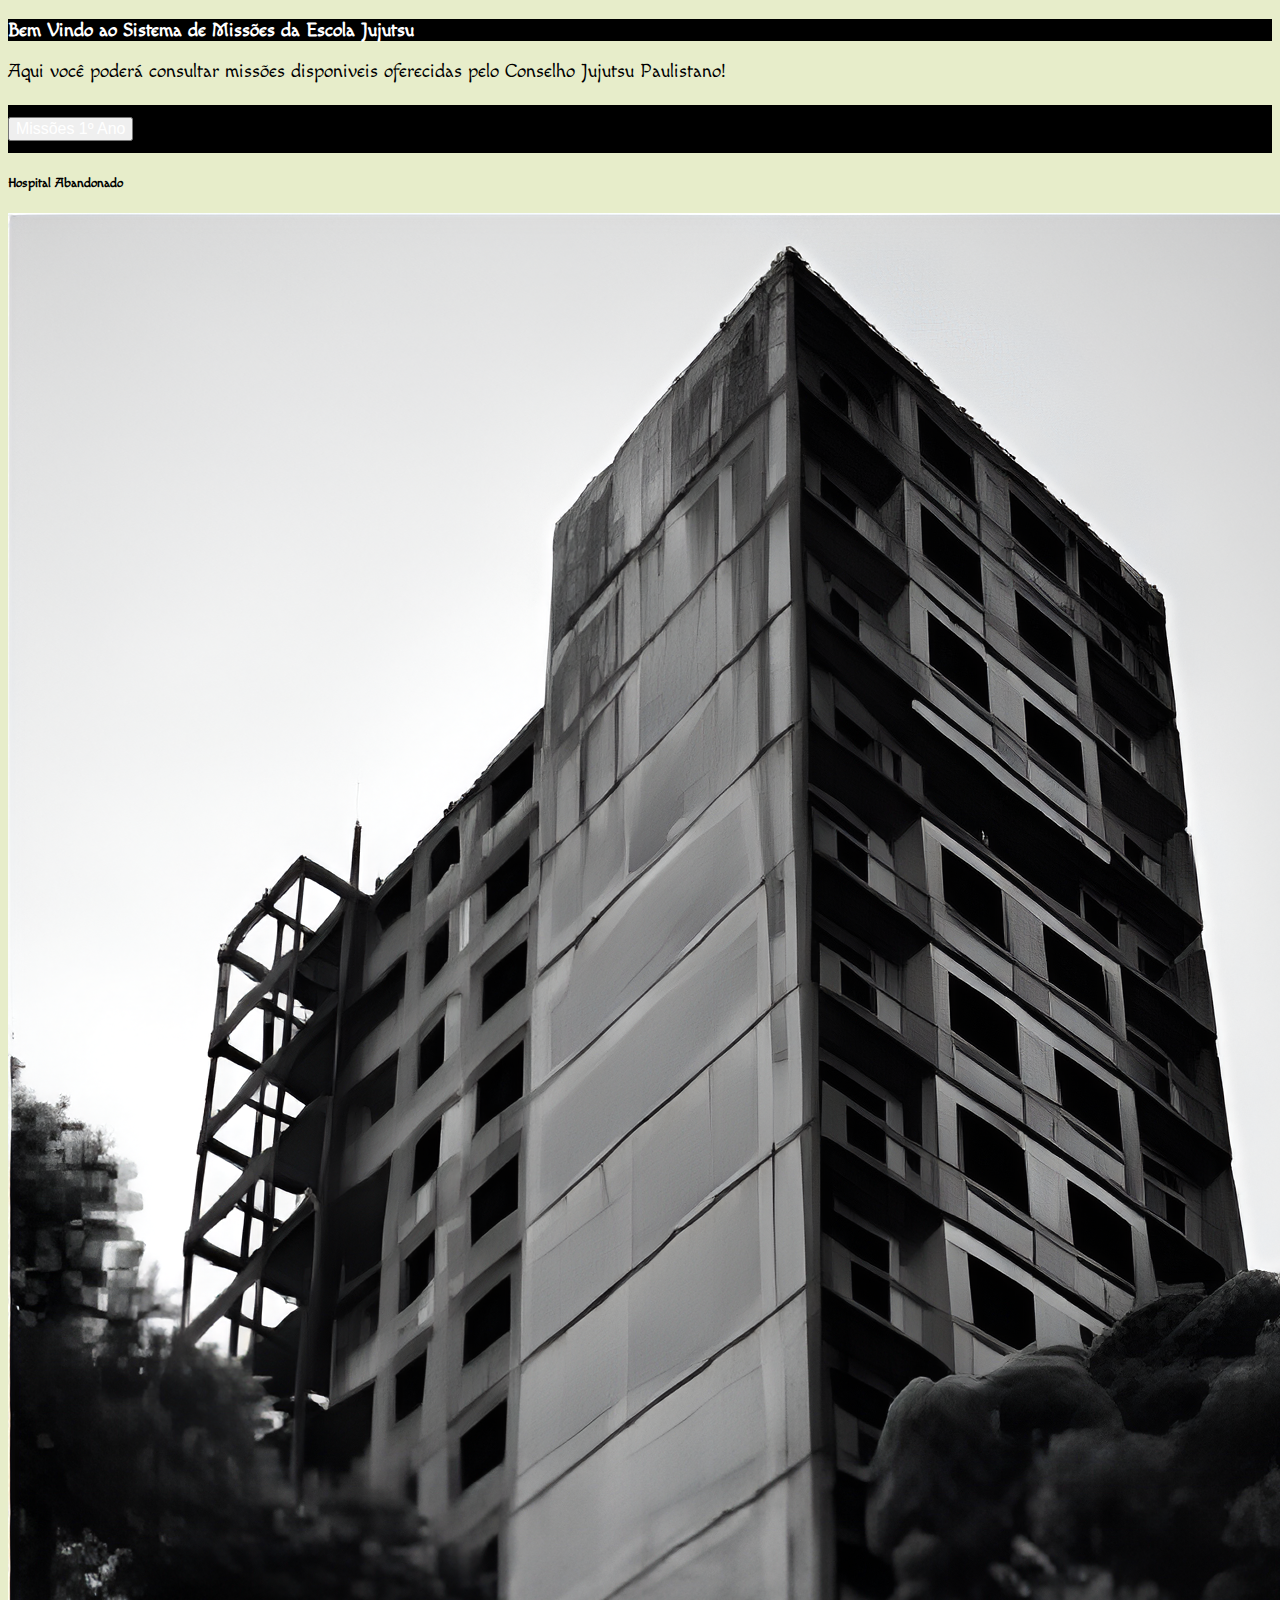
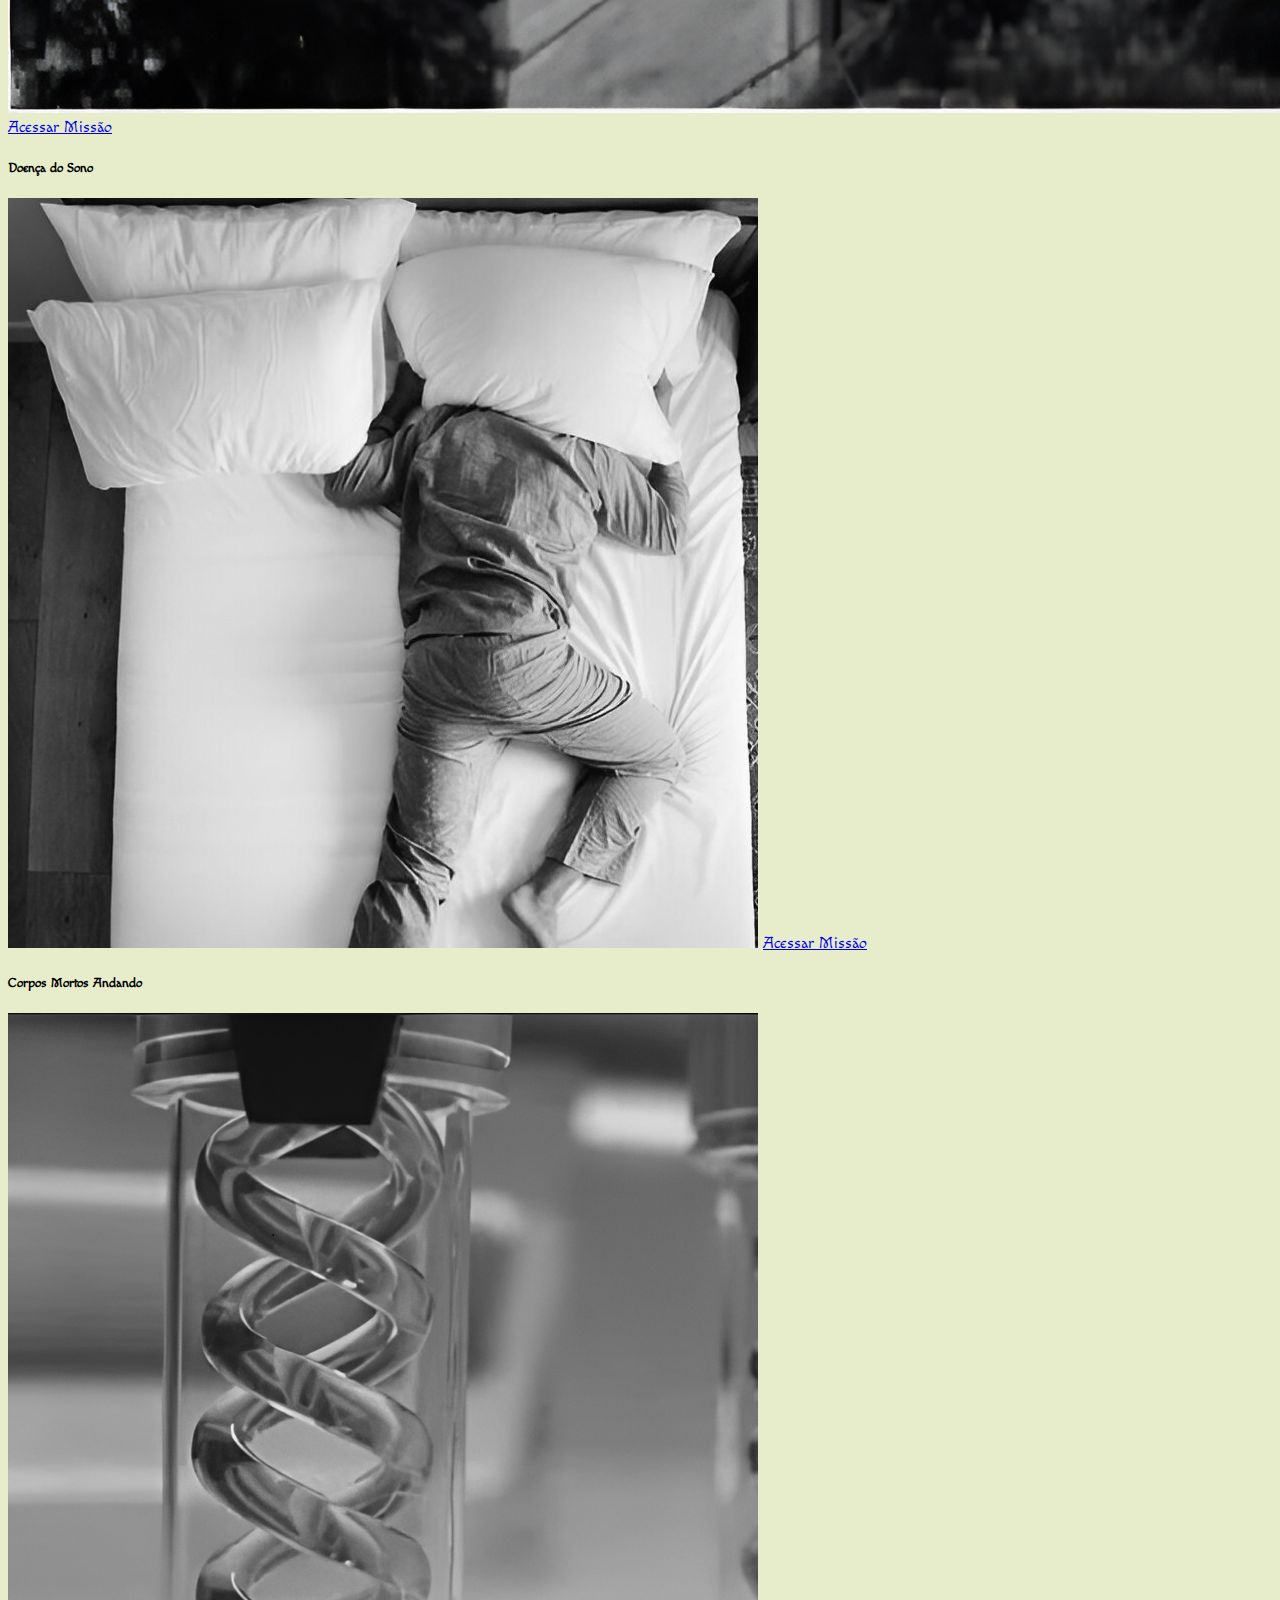
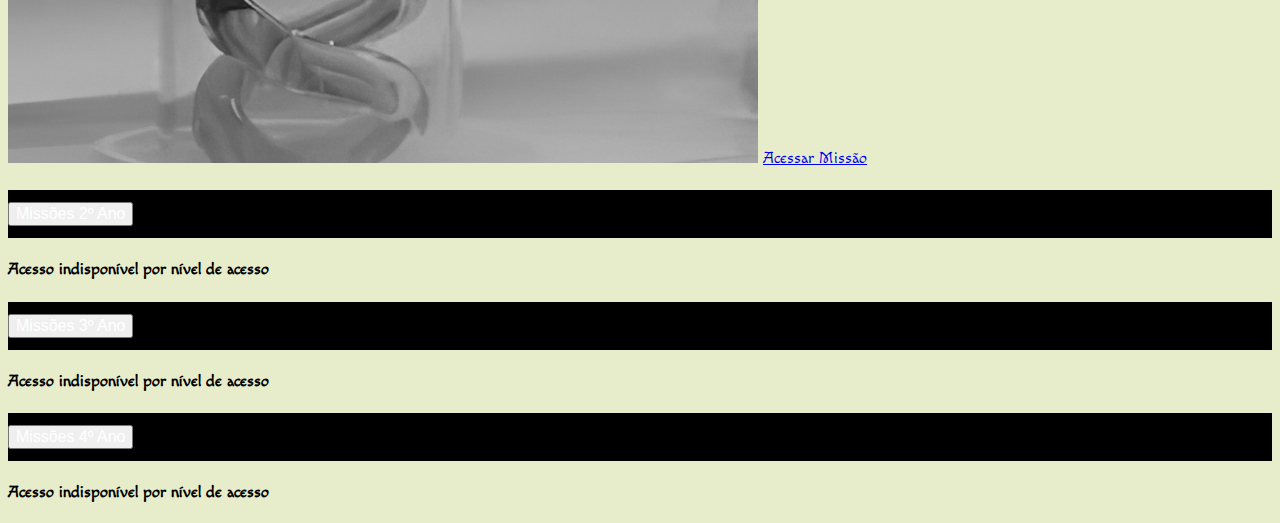
==== index.html @ d04c8952 "mudançaIndex" ====
<!DOCTYPE html>
<html lang="pt-br">
<head>
    <meta charset="UTF-8">
    <meta name="viewport" content="width=device-width, initial-scale=1.0">
    <link rel="preconnect" href="https://fonts.googleapis.com">
    <link rel="preconnect" href="https://fonts.gstatic.com" crossorigin>
    <link href="https://fonts.googleapis.com/css2?family=Macondo&display=swap" rel="stylesheet">
    <link href="https://cdn.jsdelivr.net/npm/bootstrap@5.2.1/dist/css/bootstrap.min.css" rel="stylesheet"
    integrity="sha384-iYQeCzEYFbKjA/T2uDLTpkwGzCiq6soy8tYaI1GyVh/UjpbCx/TYkiZhlZB6+fzT"
    crossorigin="anonymous">
    <script src="https://code.jquery.com/jquery-3.3.1.slim.min.js" integrity="sha384-q8i/X+965DzO0rT7abK41JStQIAqVgRVzpbzo5smXKp4YfRvH+8abtTE1Pi6jizo" crossorigin="anonymous"></script>
    <script src="https://cdn.jsdelivr.net/npm/popper.js@1.14.7/dist/umd/popper.min.js" integrity="sha384-UO2eT0CpHqdSJQ6hJty5KVphtPhzWj9WO1clHTMGa3JDZwrnQq4sF86dIHNDz0W1" crossorigin="anonymous"></script>
    <script src="https://cdn.jsdelivr.net/npm/bootstrap@4.3.1/dist/js/bootstrap.min.js" integrity="sha384-JjSmVgyd0p3pXB1rRibZUAYoIIy6OrQ6VrjIEaFf/nJGzIxFDsf4x0xIM+B07jRM" crossorigin="anonymous"></script>
    <script src="https://cdn.jsdelivr.net/npm/bootstrap@5.2.1/dist/js/bootstrap.bundle.min.js"
    integrity="sha384-u1OknCvxWvY5kfmNBILK2hRnQC3Pr17a+RTT6rIHI7NnikvbZlHgTPOOmMi466C8"
    crossorigin="anonymous"></script>
    <link rel="stylesheet" href="/CSS/index.css">
    <link rel="icon" type="image/x-icon" href="/IMAGES/jjk-logo.jpg">
    <title>Missões</title>
</head>
<body>
    <div class="titulo p-2 d-flex justify-content-center">
        <h3>Bem Vindo ao Sistema de Missões da Escola Jujutsu </h3>
    </div>
    <div class="tituloTexto p-3 d-flex justify-content-center">
        <p>Aqui você poderá consultar missões disponiveis oferecidas pelo Conselho Jujutsu Paulistano!</p>
    </div>
    <div class="container-md">
        <div class="row">
            <div class="col-md-12">
                <div id="accordion">
                    <div class="card">
                      <div class="card-header btn1" id="headingOne">
                        <h5 class="mb-0">
                          <button class="btn collapsed col-12" id="btn1" data-toggle="collapse" data-target="#collapseOne" aria-expanded="true" aria-controls="collapseOne">
                            Missões 1º Ano
                          </button>
                        </h5>
                      </div>
                  
                      <div id="collapseOne" class="collapse" aria-labelledby="headingOne" data-parent="#accordion">
                        <div class="card-body">
                          <div class="container-flex">
                            <div class="row justify-content-center">
                              <div class="col-md-3 pt-2 text-center border border-2 border-dark rounded m-2">
                                <h5>Hospital Abandonado</h5>
                                <img src="/IMAGES/hospital_aban.png" alt="Um prédio abandonado com algumas árvores em volta" class="img-fluid rounded">
                                <a href="/HTML/teste.html" class="btn btn-lg active " id="btnMissao" role="button" aria-pressed="true">Acessar Missão</a>
                              </div>
                              <div class="col-md-3 pt-2 text-center border border-2 border-dark rounded m-2">
                                <h5>Doença do Sono</h5>
                                <img src="/IMAGES/dormindo.png" alt="Um homem dormindo e uma cama" class="img-fluid rounded">
                                <a href="#" class="btn btn-lg active" role="button" aria-pressed="true">Acessar Missão</a>
                              </div>
                              <div class="col-md-3 pt-2 text-center border border-2 border-dark rounded m-2">
                                <h5>Corpos Mortos Andando</h5>
                                <img src="/IMAGES/virus.png" alt="Um frasco de substância suspeita" class="img-fluid rounded">
                                <a href="#" class="btn btn-lg active" role="button" aria-pressed="true">Acessar Missão</a>
                              </div>
                            </div>
                          </div>
                        </div>
                      </div>
                    </div>
                    <div class="card">
                      <div class="card-header btn1" id="headingTwo">
                        <h5 class="mb-0">
                          <button class="btn collapsed col-12" id="btn1" data-toggle="collapse" data-target="#collapseTwo" aria-expanded="false" aria-controls="collapseTwo">
                            Missões 2º Ano
                          </button>
                        </h5>
                      </div>
                      <div id="collapseTwo" class="collapse" aria-labelledby="headingTwo" data-parent="#accordion">
                        <div class="card-body">
                         <div class="container-flex">
                            <div class="row justify-content-center">
                              <div class="col-md-12 text-center">
                                <h4 class="text-danger">Acesso indisponível por nível de acesso</h4>
                              </div>
                            </div>
                         </div>
                      </div>
                    </div>
                    <div class="card">
                      <div class="card-header btn1" id="headingThree">
                        <h5 class="mb-0">
                          <button class="btn collapsed col-12" id="btn1" data-toggle="collapse" data-target="#collapseThree" aria-expanded="false" aria-controls="collapseThree">
                            Missões 3º Ano
                          </button>
                        </h5>
                      </div>
                      <div id="collapseThree" class="collapse" aria-labelledby="headingThree" data-parent="#accordion">
                        <div class="card-body">
                          <div class="container-flex">
                            <div class="row justify-content-center">
                              <div class="col-md-12 text-center">
                                <h4 class="text-danger">Acesso indisponível por nível de acesso</h4>
                              </div>
                            </div>
                         </div>
                        </div>
                      </div>
                    </div>
                    <div class="card">
                        <div class="card-header btn1" id="headingFour">
                          <h5 class="mb-0">
                            <button class="btn collapsed col-12" id="btn1" data-toggle="collapse" data-target="#collapseFour" aria-expanded="false" aria-controls="collapseFour">
                                Missões 4º Ano
                            </button>
                          </h5>
                        </div>
                        <div id="collapseFour" class="collapse" aria-labelledby="headingFour" data-parent="#accordion">
                          <div class="card-body">
                            <div class="container-flex">
                              <div class="row justify-content-center">
                                <div class="col-md-12 text-center">
                                  <h4 class="text-danger">Acesso indisponível por nível de acesso</h4>
                                </div>
                              </div>
                           </div>
                          </div>
                        </div>
                      </div>
                </div>
            </div>
        </div>
    </div>
</body>
</html>
---- CSS/index.css ----
body{
    font-family: "Macondo", cursive;
    font-weight: 400;
    font-style: normal;
    background-color: rgb(231, 237, 202);
}
.titulo{
    color: white;
    background-color: black;
}
.tituloTexto{
    font-size: larger;
}
.btn1{
    background-color: black;
    text-align: start;

}
#btn1{
    color: white;
    font-size: larger;
    margin-top: 12px;
    margin-bottom: 12px;
}
.caixaMissao{
    background-color: black;
}
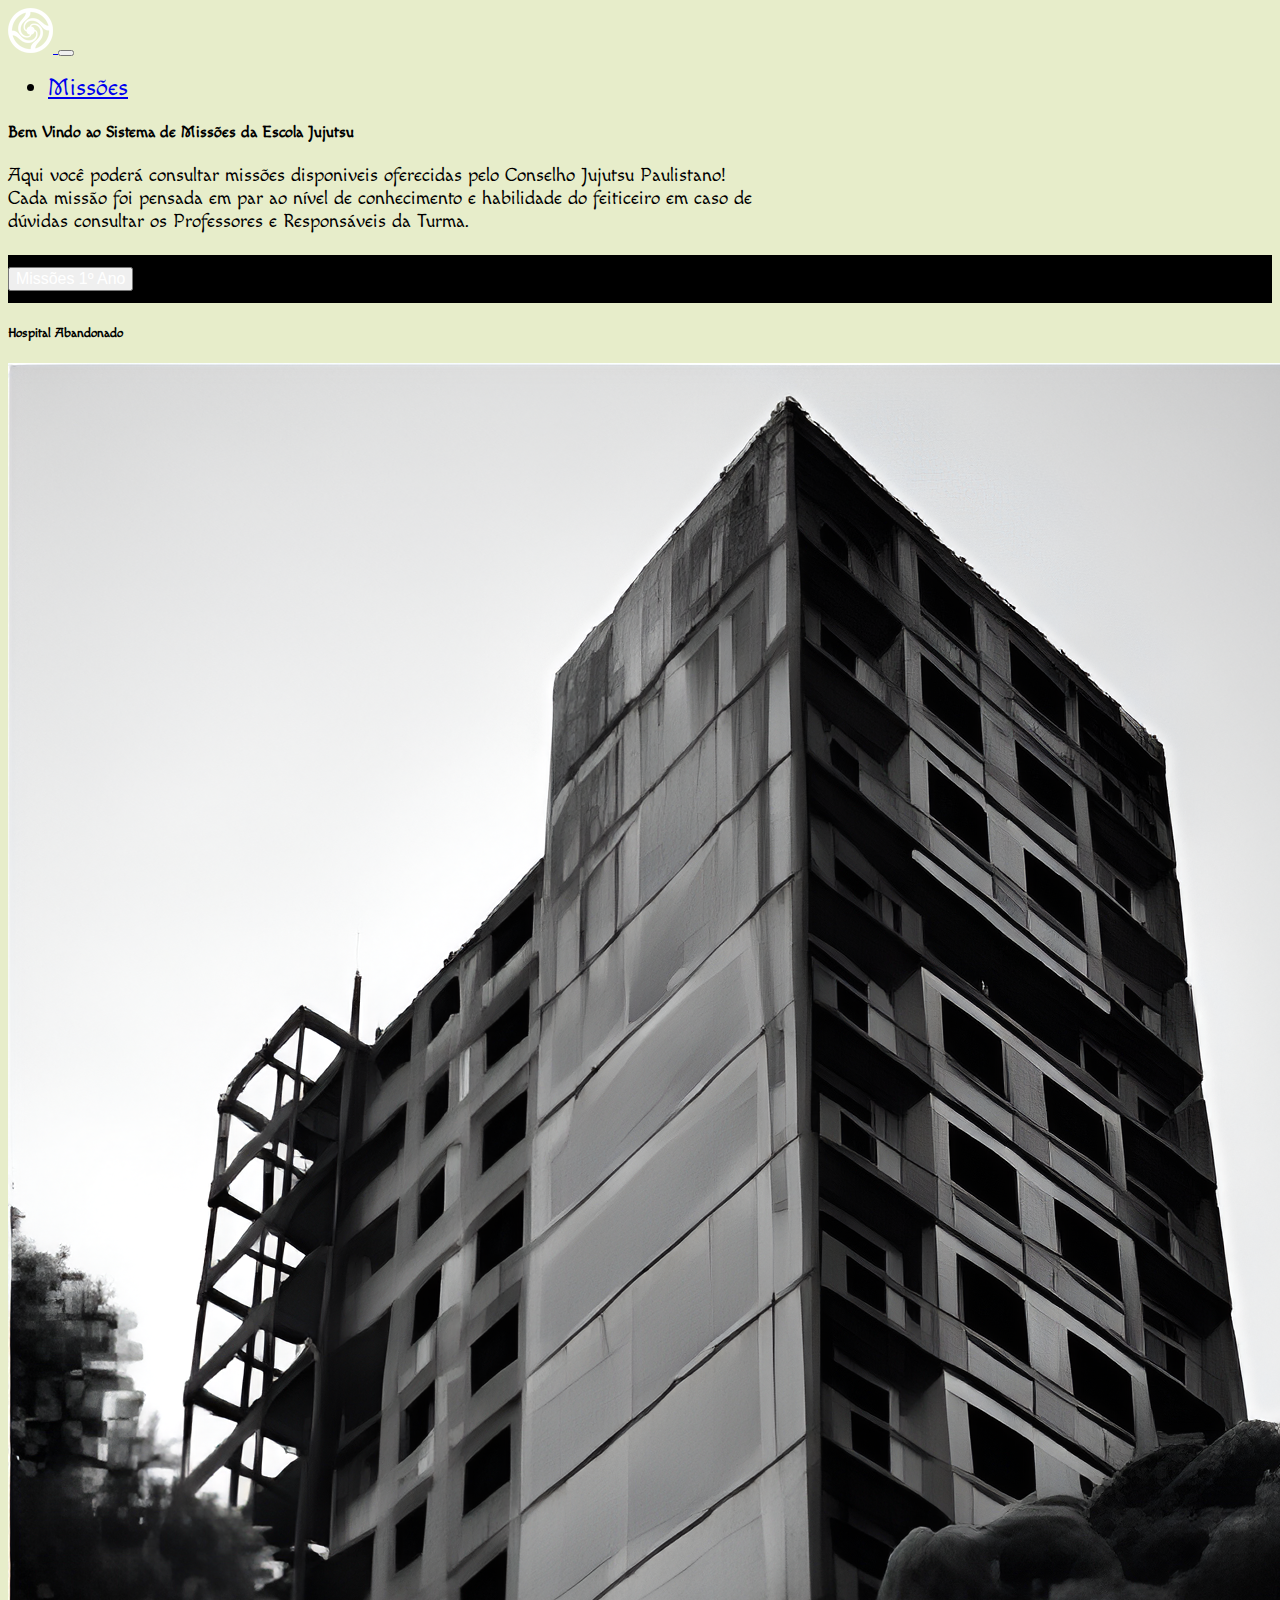
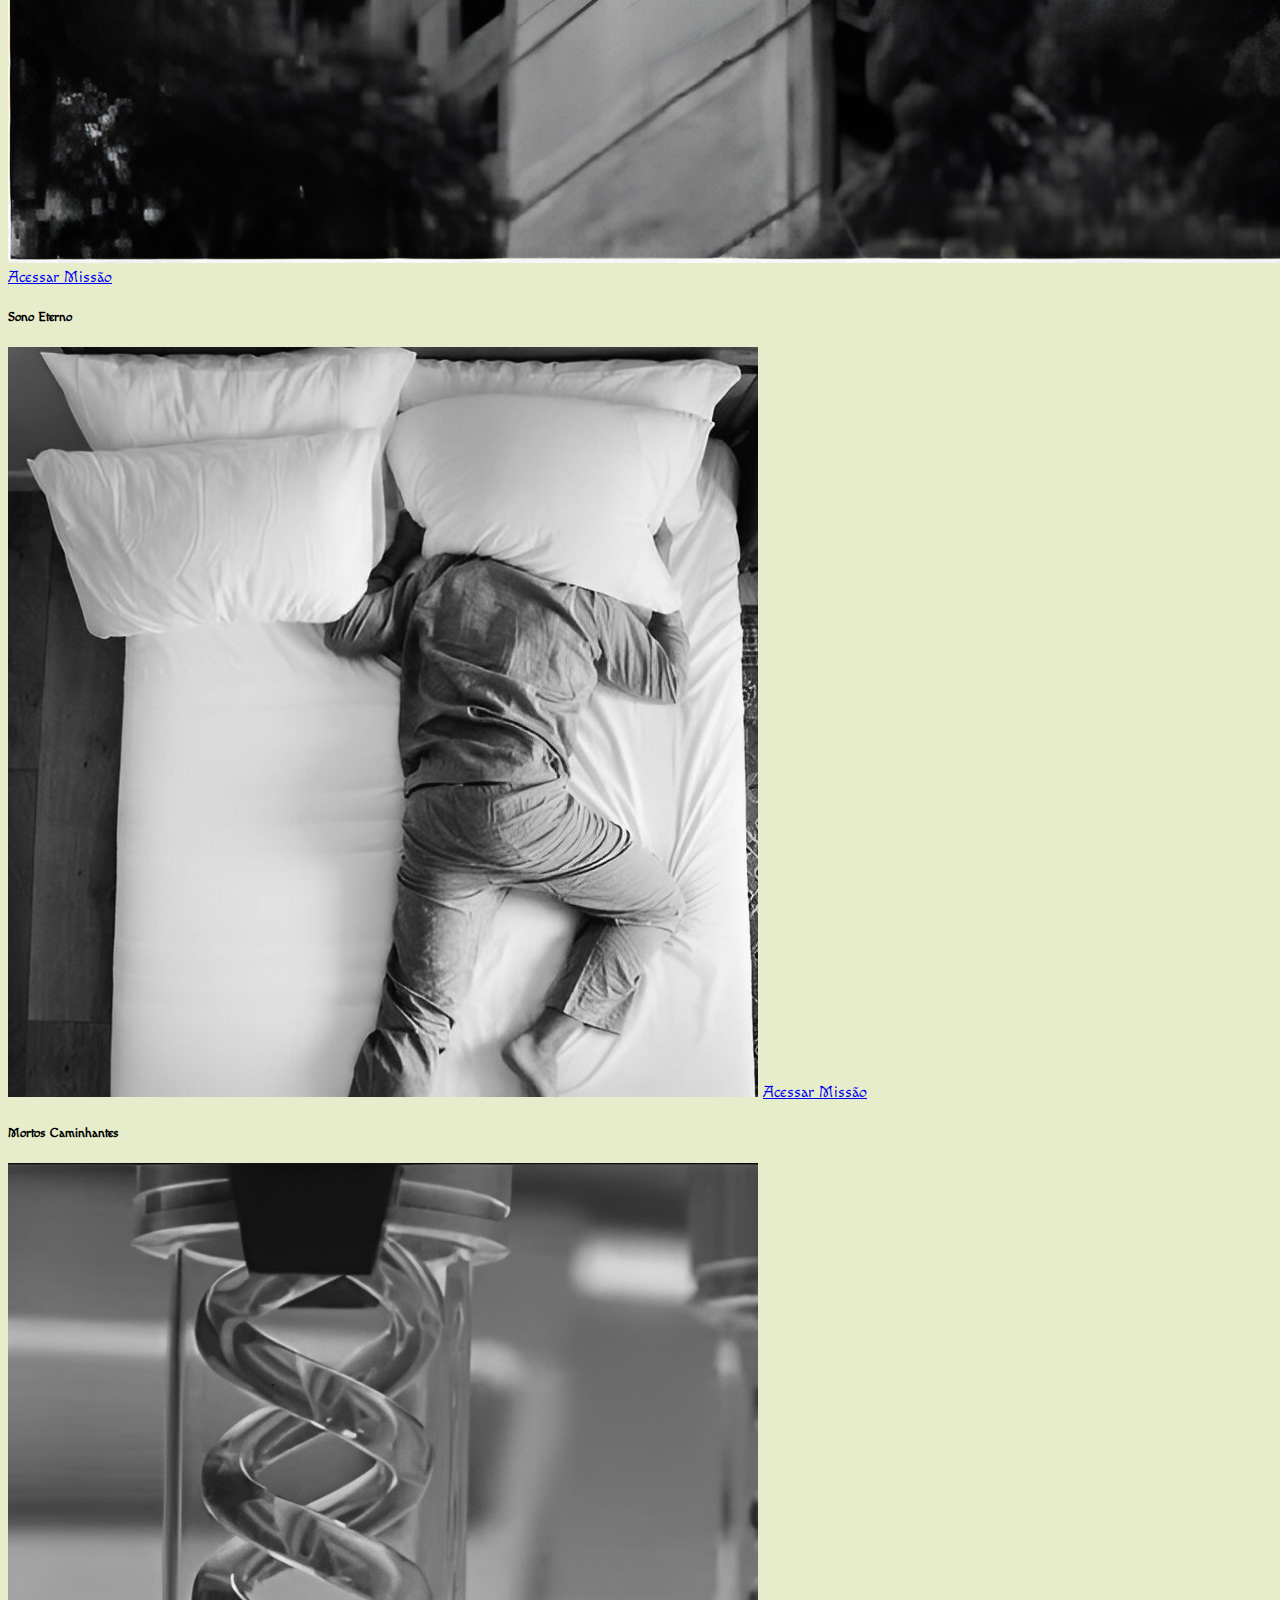
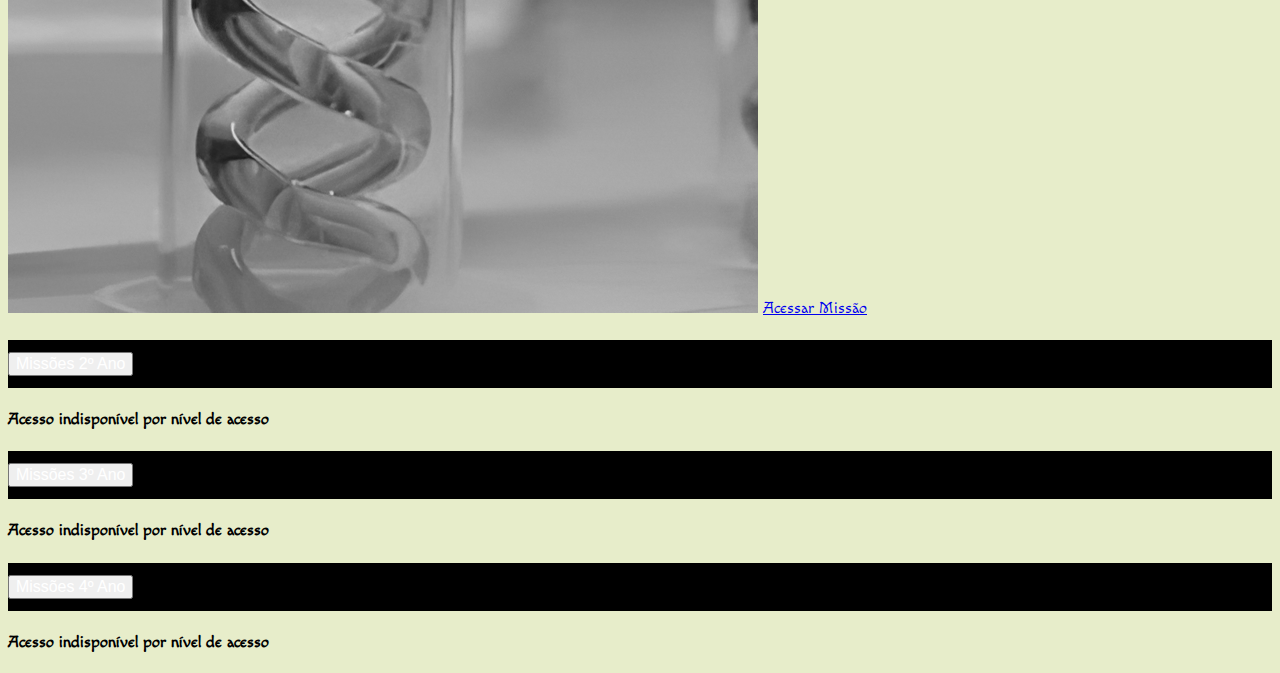
==== commit 0aabb73b: "Finalização das 3 missões" ====
--- a/index.html
+++ b/index.html
@@ -15,82 +15,119 @@
     <script src="https://cdn.jsdelivr.net/npm/bootstrap@5.2.1/dist/js/bootstrap.bundle.min.js"
     integrity="sha384-u1OknCvxWvY5kfmNBILK2hRnQC3Pr17a+RTT6rIHI7NnikvbZlHgTPOOmMi466C8"
     crossorigin="anonymous"></script>
-    <link rel="stylesheet" href="/CSS/index.css">
-    <link rel="icon" type="image/x-icon" href="/IMAGES/jjk-logo.jpg">
+    <link rel="stylesheet" href="index.css">
+    <link rel="icon" type="image/x-icon" href="jjk-logo.jpg">
     <title>Missões</title>
 </head>
 <body>
-    <div class="titulo p-2 d-flex justify-content-center">
-        <h3>Bem Vindo ao Sistema de Missões da Escola Jujutsu </h3>
+  <nav class="navbar navbar-expand-lg navbar-dark bg-black">
+    <div class="container-fluid">
+      <a class="navbar-brand" href="index.html">
+        <img src="Jujutsu_Logo.png" alt="Logo Escola Jujutsu">
+      </a>
+      <button class="navbar-toggler" type="button" data-bs-toggle="collapse" data-bs-target="#navbarNav" aria-controls="navbarNav" aria-expanded="false" aria-label="Toggle navigation">
+        <span class="navbar-toggler-icon"></span>
+      </button>
+      <div class="collapse navbar-collapse" id="navbarNav">
+        <ul class="navbar-nav">
+          <li class="nav-item">
+            <a class="nav-link active" href="index.html">Missões</a>
+          </li>
+        </ul>
+      </div>
     </div>
-    <div class="tituloTexto p-3 d-flex justify-content-center">
-        <p>Aqui você poderá consultar missões disponiveis oferecidas pelo Conselho Jujutsu Paulistano!</p>
-    </div>
-    <div class="container-md">
-        <div class="row">
-            <div class="col-md-12">
-                <div id="accordion">
-                    <div class="card">
-                      <div class="card-header btn1" id="headingOne">
-                        <h5 class="mb-0">
-                          <button class="btn collapsed col-12" id="btn1" data-toggle="collapse" data-target="#collapseOne" aria-expanded="true" aria-controls="collapseOne">
-                            Missões 1º Ano
-                          </button>
-                        </h5>
-                      </div>
-                  
-                      <div id="collapseOne" class="collapse" aria-labelledby="headingOne" data-parent="#accordion">
-                        <div class="card-body">
-                          <div class="container-flex">
-                            <div class="row justify-content-center">
-                              <div class="col-md-3 pt-2 text-center border border-2 border-dark rounded m-2">
-                                <h5>Hospital Abandonado</h5>
-                                <img src="/IMAGES/hospital_aban.png" alt="Um prédio abandonado com algumas árvores em volta" class="img-fluid rounded">
-                                <a href="/HTML/teste.html" class="btn btn-lg active " id="btnMissao" role="button" aria-pressed="true">Acessar Missão</a>
-                              </div>
-                              <div class="col-md-3 pt-2 text-center border border-2 border-dark rounded m-2">
-                                <h5>Doença do Sono</h5>
-                                <img src="/IMAGES/dormindo.png" alt="Um homem dormindo e uma cama" class="img-fluid rounded">
-                                <a href="#" class="btn btn-lg active" role="button" aria-pressed="true">Acessar Missão</a>
-                              </div>
-                              <div class="col-md-3 pt-2 text-center border border-2 border-dark rounded m-2">
-                                <h5>Corpos Mortos Andando</h5>
-                                <img src="/IMAGES/virus.png" alt="Um frasco de substância suspeita" class="img-fluid rounded">
-                                <a href="#" class="btn btn-lg active" role="button" aria-pressed="true">Acessar Missão</a>
-                              </div>
+  </nav>
+  <div class=" p-2 d-flex justify-content-center">
+      <h4>Bem Vindo ao Sistema de Missões da Escola Jujutsu </h4>
+  </div>
+  <div class="tituloTexto p-3 d-flex justify-content-center">
+      <p>Aqui você poderá consultar missões disponiveis oferecidas pelo Conselho Jujutsu Paulistano!<br>Cada missão foi pensada em par ao nível de conhecimento e habilidade do feiticeiro em caso de<br>dúvidas consultar os Professores e Responsáveis da Turma.</p>
+  </div>
+  <div class="container-md">
+      <div class="row">
+          <div class="col-md-12">
+              <div id="accordion">
+                  <div class="card">
+                    <div class="card-header btn1" id="headingOne">
+                      <h5 class="mb-0">
+                        <button class="btn collapsed col-12" id="btn1" data-toggle="collapse" data-target="#collapseOne" aria-expanded="true" aria-controls="collapseOne">
+                          Missões 1º Ano
+                        </button>
+                      </h5>
+                    </div>
+                
+                    <div id="collapseOne" class="collapse" aria-labelledby="headingOne" data-parent="#accordion">
+                      <div class="card-body">
+                        <div class="container-flex">
+                          <div class="row justify-content-center">
+                            <div class="col-md-3 pt-2 text-center border border-2 border-dark rounded m-2">
+                              <h5>Hospital Abandonado</h5>
+                              <img src="hospital_aban.png" alt="Um prédio abandonado com algumas árvores em volta" class="img-fluid rounded">
+                              <a href="missaoHospital.html" class="btn btn-lg active " id="btnMissao" role="button" aria-pressed="true">Acessar Missão</a>
+                            </div>
+                            <div class="col-md-3 pt-2 text-center border border-2 border-dark rounded m-2">
+                              <h5>Sono Eterno</h5>
+                              <img src="dormindo.png" alt="Um homem dormindo e uma cama" class="img-fluid rounded">
+                              <a href="missaoSono.html" class="btn btn-lg active" role="button" aria-pressed="true">Acessar Missão</a>
+                            </div>
+                            <div class="col-md-3 pt-2 text-center border border-2 border-dark rounded m-2">
+                              <h5>Mortos Caminhantes</h5>
+                              <img src="virus.png" alt="Um frasco de substância suspeita" class="img-fluid rounded">
+                              <a href="missaoVirus.html" class="btn btn-lg active" role="button" aria-pressed="true">Acessar Missão</a>
                             </div>
                           </div>
                         </div>
                       </div>
                     </div>
-                    <div class="card">
-                      <div class="card-header btn1" id="headingTwo">
+                  </div>
+                  <div class="card">
+                    <div class="card-header btn1" id="headingTwo">
+                      <h5 class="mb-0">
+                        <button class="btn collapsed col-12" id="btn1" data-toggle="collapse" data-target="#collapseTwo" aria-expanded="false" aria-controls="collapseTwo">
+                          Missões 2º Ano
+                        </button>
+                      </h5>
+                    </div>
+                    <div id="collapseTwo" class="collapse" aria-labelledby="headingTwo" data-parent="#accordion">
+                      <div class="card-body">
+                        <div class="container-flex">
+                          <div class="row justify-content-center">
+                            <div class="col-md-12 text-center">
+                              <h4 class="text-danger">Acesso indisponível por nível de acesso</h4>
+                            </div>
+                          </div>
+                        </div>
+                    </div>
+                  </div>
+                  <div class="card">
+                    <div class="card-header btn1" id="headingThree">
+                      <h5 class="mb-0">
+                        <button class="btn collapsed col-12" id="btn1" data-toggle="collapse" data-target="#collapseThree" aria-expanded="false" aria-controls="collapseThree">
+                          Missões 3º Ano
+                        </button>
+                      </h5>
+                    </div>
+                    <div id="collapseThree" class="collapse" aria-labelledby="headingThree" data-parent="#accordion">
+                      <div class="card-body">
+                        <div class="container-flex">
+                          <div class="row justify-content-center">
+                            <div class="col-md-12 text-center">
+                              <h4 class="text-danger">Acesso indisponível por nível de acesso</h4>
+                            </div>
+                          </div>
+                        </div>
+                      </div>
+                    </div>
+                  </div>
+                  <div class="card">
+                      <div class="card-header btn1" id="headingFour">
                         <h5 class="mb-0">
-                          <button class="btn collapsed col-12" id="btn1" data-toggle="collapse" data-target="#collapseTwo" aria-expanded="false" aria-controls="collapseTwo">
-                            Missões 2º Ano
+                          <button class="btn collapsed col-12" id="btn1" data-toggle="collapse" data-target="#collapseFour" aria-expanded="false" aria-controls="collapseFour">
+                              Missões 4º Ano
                           </button>
                         </h5>
                       </div>
-                      <div id="collapseTwo" class="collapse" aria-labelledby="headingTwo" data-parent="#accordion">
-                        <div class="card-body">
-                         <div class="container-flex">
-                            <div class="row justify-content-center">
-                              <div class="col-md-12 text-center">
-                                <h4 class="text-danger">Acesso indisponível por nível de acesso</h4>
-                              </div>
-                            </div>
-                         </div>
-                      </div>
-                    </div>
-                    <div class="card">
-                      <div class="card-header btn1" id="headingThree">
-                        <h5 class="mb-0">
-                          <button class="btn collapsed col-12" id="btn1" data-toggle="collapse" data-target="#collapseThree" aria-expanded="false" aria-controls="collapseThree">
-                            Missões 3º Ano
-                          </button>
-                        </h5>
-                      </div>
-                      <div id="collapseThree" class="collapse" aria-labelledby="headingThree" data-parent="#accordion">
+                      <div id="collapseFour" class="collapse" aria-labelledby="headingFour" data-parent="#accordion">
                         <div class="card-body">
                           <div class="container-flex">
                             <div class="row justify-content-center">
@@ -98,33 +135,13 @@
                                 <h4 class="text-danger">Acesso indisponível por nível de acesso</h4>
                               </div>
                             </div>
-                         </div>
+                          </div>
                         </div>
                       </div>
                     </div>
-                    <div class="card">
-                        <div class="card-header btn1" id="headingFour">
-                          <h5 class="mb-0">
-                            <button class="btn collapsed col-12" id="btn1" data-toggle="collapse" data-target="#collapseFour" aria-expanded="false" aria-controls="collapseFour">
-                                Missões 4º Ano
-                            </button>
-                          </h5>
-                        </div>
-                        <div id="collapseFour" class="collapse" aria-labelledby="headingFour" data-parent="#accordion">
-                          <div class="card-body">
-                            <div class="container-flex">
-                              <div class="row justify-content-center">
-                                <div class="col-md-12 text-center">
-                                  <h4 class="text-danger">Acesso indisponível por nível de acesso</h4>
-                                </div>
-                              </div>
-                           </div>
-                          </div>
-                        </div>
-                      </div>
-                </div>
-            </div>
-        </div>
-    </div>
+              </div>
+          </div>
+      </div>
+  </div>
 </body>
 </html>--- a/index.css
+++ b/index.css
@@ -0,0 +1,29 @@
+body{
+    font-family: "Macondo", cursive;
+    font-weight: 400;
+    font-style: normal;
+    background-color: rgb(231, 237, 202);
+}
+.tituloTexto{
+    font-size: larger;
+}
+.btn1{
+    background-color: black;
+    text-align: start;
+
+}
+#btn1{
+    color: white;
+    font-size: larger;
+    margin-top: 12px;
+    margin-bottom: 12px;
+}
+.caixaMissao{
+    background-color: black;
+}
+div ul li{
+    font-size:x-large;
+}
+.textoMissao{
+    font-size: larger;
+}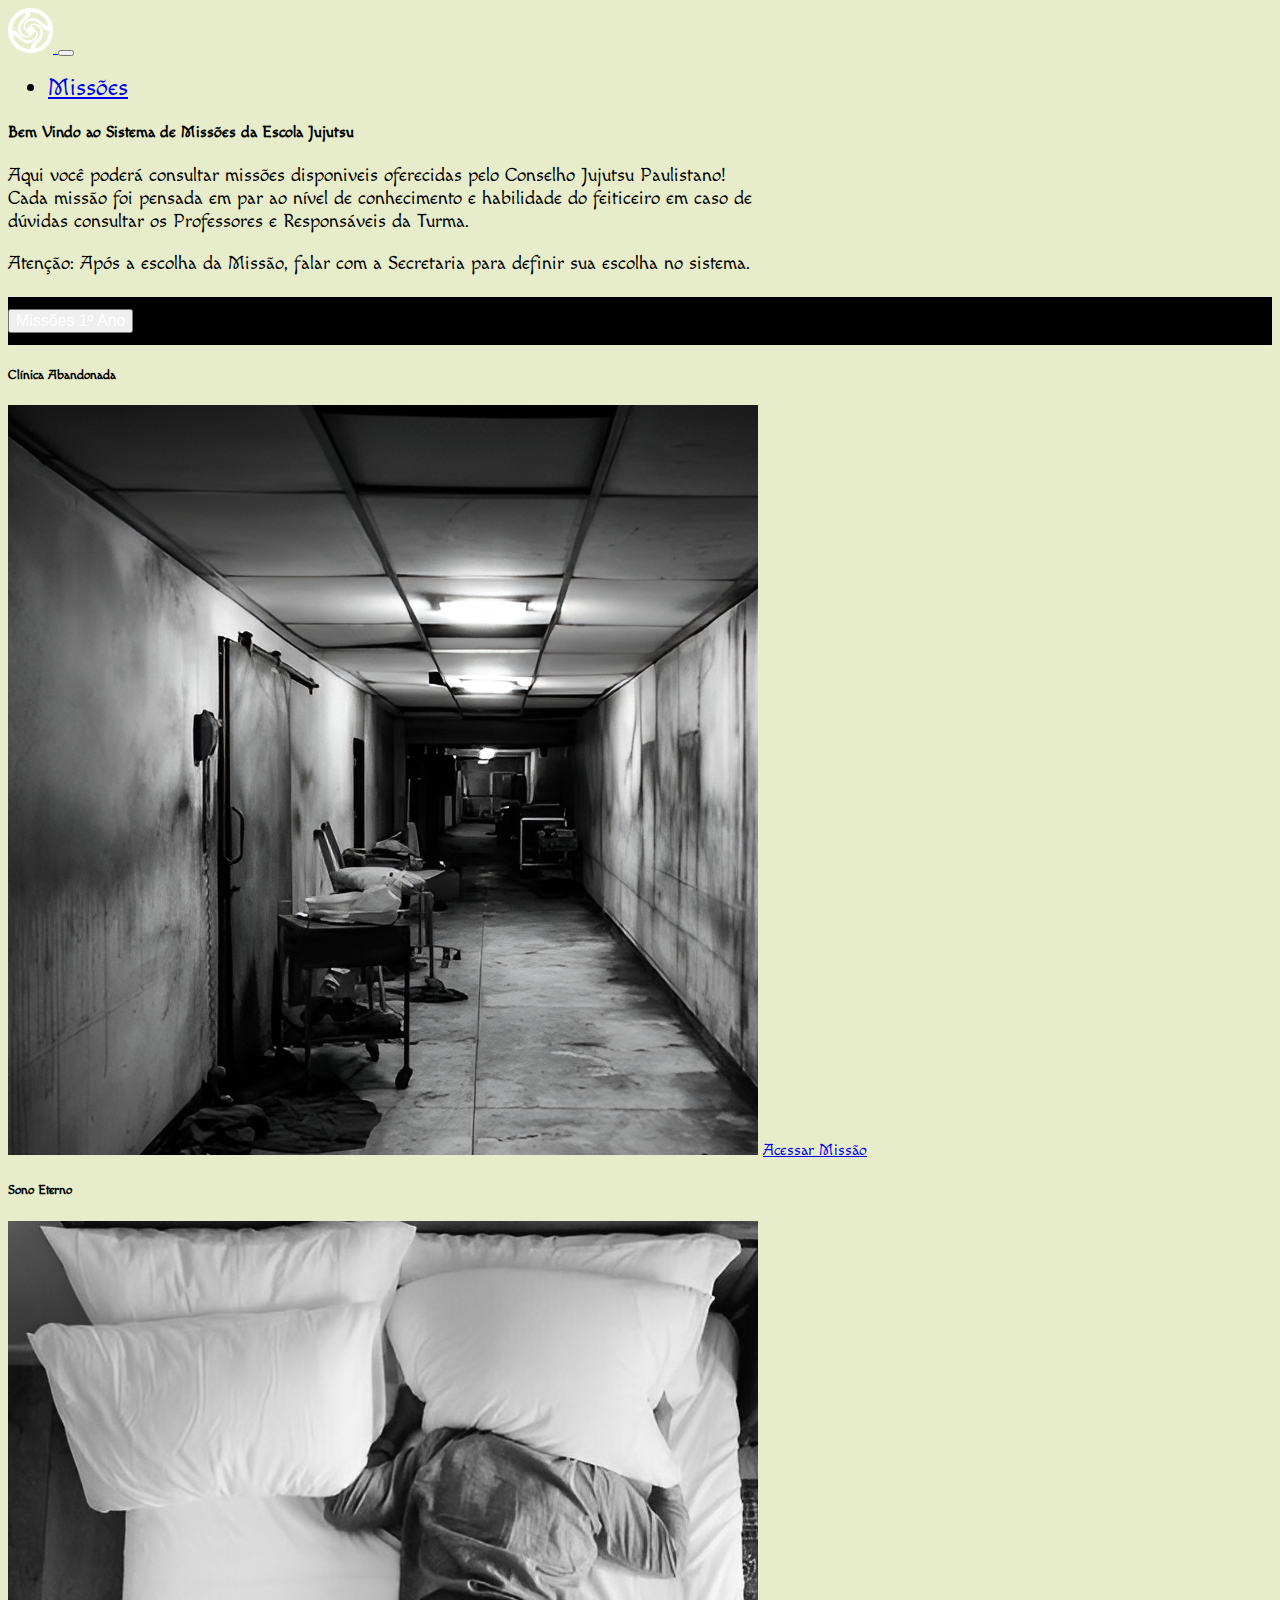
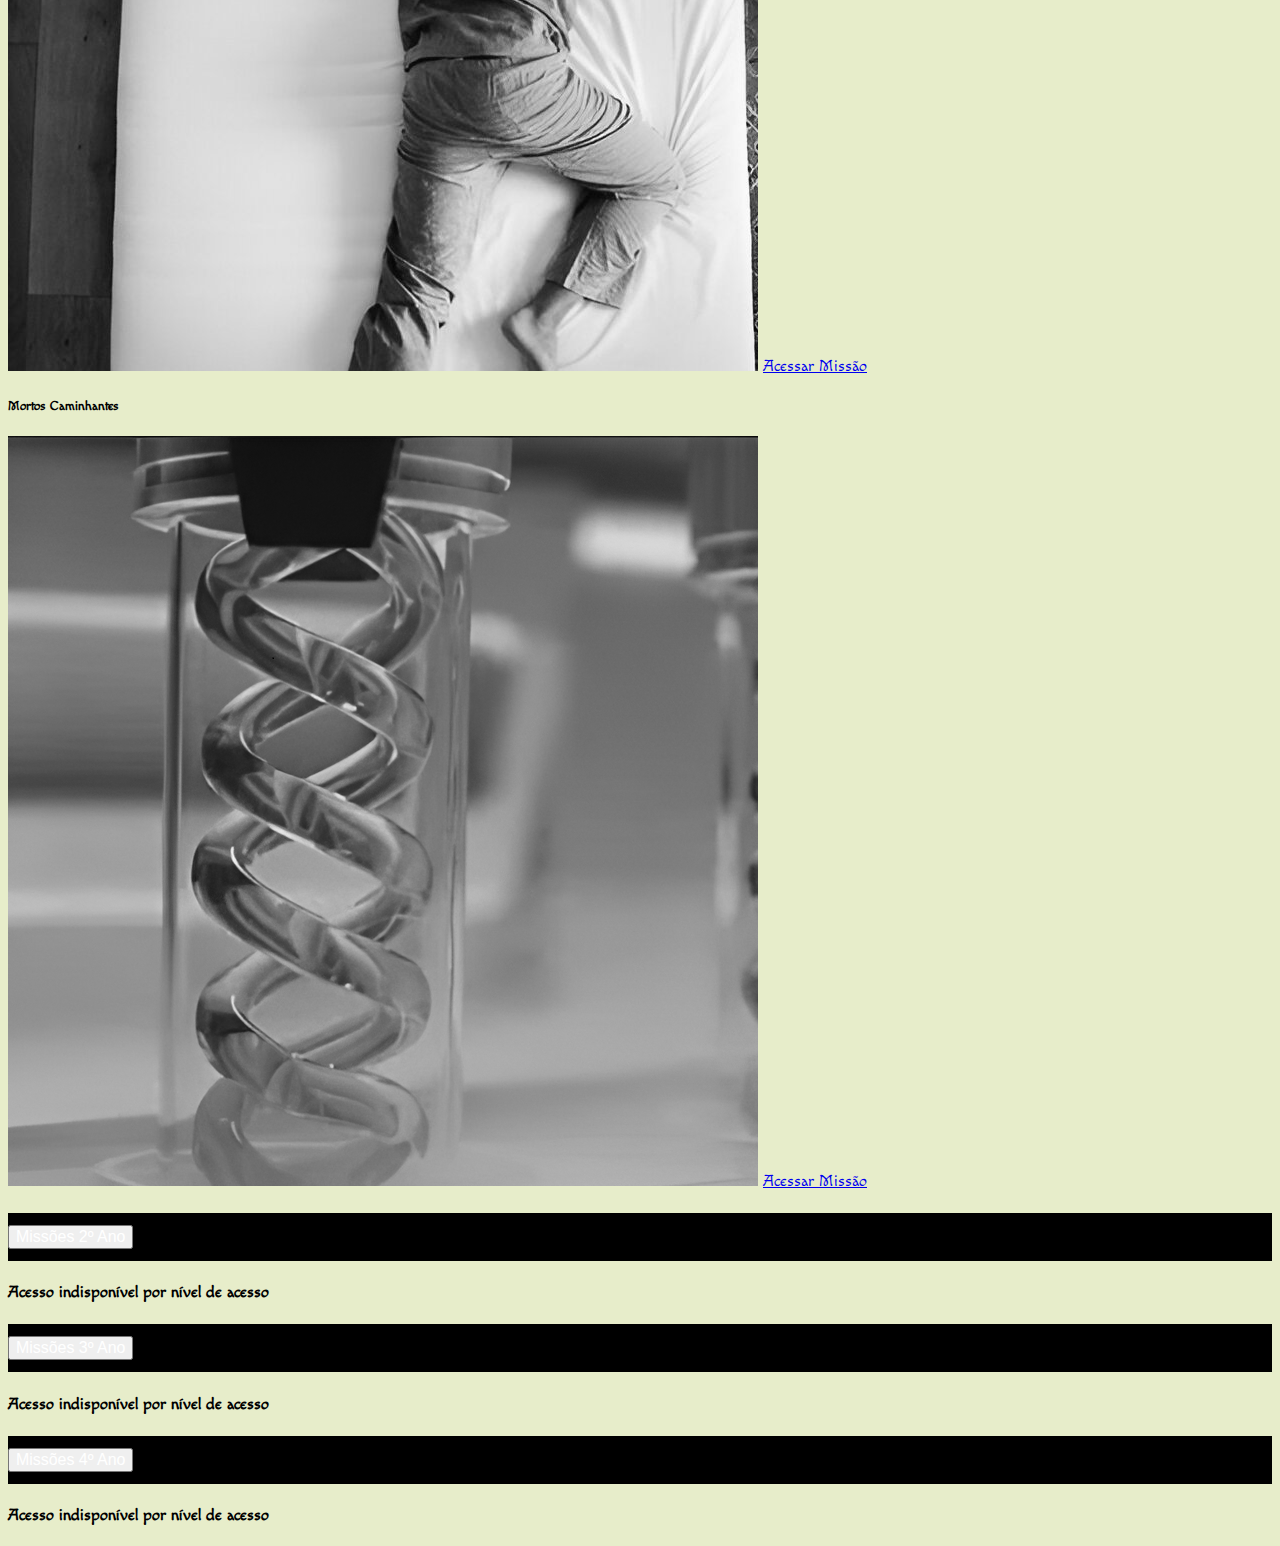
==== commit dfc7e459: "retoques" ====
--- a/index.html
+++ b/index.html
@@ -43,6 +43,9 @@
   <div class="tituloTexto p-3 d-flex justify-content-center">
       <p>Aqui você poderá consultar missões disponiveis oferecidas pelo Conselho Jujutsu Paulistano!<br>Cada missão foi pensada em par ao nível de conhecimento e habilidade do feiticeiro em caso de<br>dúvidas consultar os Professores e Responsáveis da Turma.</p>
   </div>
+  <div class="tituloTexto text-danger p-3 d-flex justify-content-center">
+    <p>Atenção: Após a escolha da Missão, falar com a Secretaria para definir sua escolha no sistema.</p>
+  </div>
   <div class="container-md">
       <div class="row">
           <div class="col-md-12">
@@ -61,7 +64,7 @@
                         <div class="container-flex">
                           <div class="row justify-content-center">
                             <div class="col-md-3 pt-2 text-center border border-2 border-dark rounded m-2">
-                              <h5>Hospital Abandonado</h5>
+                              <h5>Clínica Abandonada</h5>
                               <img src="hospital_aban.png" alt="Um prédio abandonado com algumas árvores em volta" class="img-fluid rounded">
                               <a href="missaoHospital.html" class="btn btn-lg active " id="btnMissao" role="button" aria-pressed="true">Acessar Missão</a>
                             </div>
--- a/index.css
+++ b/index.css
@@ -26,4 +26,10 @@
 }
 .textoMissao{
     font-size: larger;
+}
+.sticky {
+    position: -webkit-sticky;
+    position: sticky;
+    bottom: 0;
+    background-color: rgb(231, 237, 202);
 }